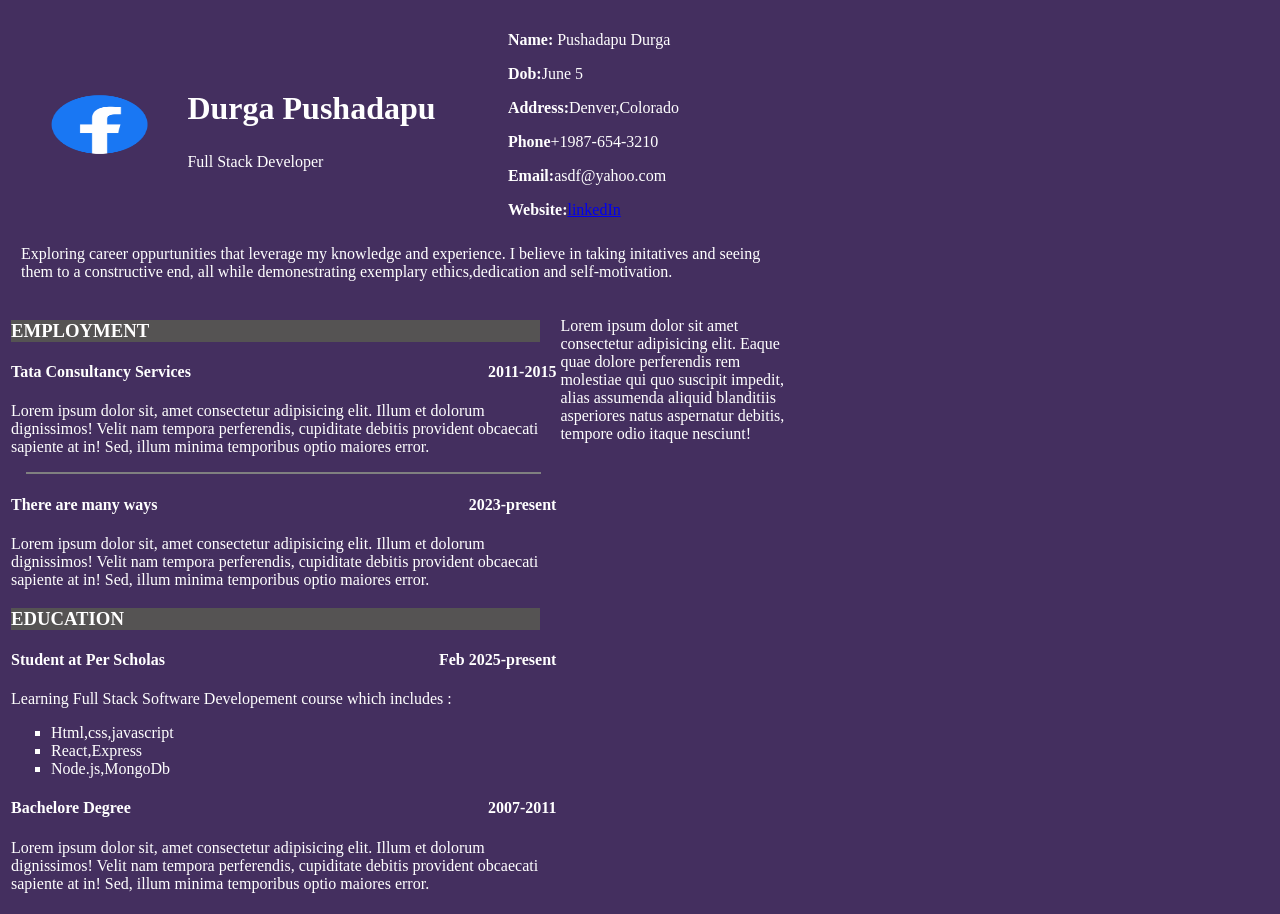
==== index.html @ 981ddeca "Resume index.html resume.css" ====
<!DOCTYPE html>
<html lang="en">
<head>
    <meta charset="UTF-8">
    <meta name="viewport" content="width=device-width, initial-scale=1.0">
    <title>Resume</title>
    <link rel="stylesheet" href="./styles/resume.css">
</head>
<body>
    <main class="main_container">
        <div class="section1">
                <div class="box" id="box1">
                    <img id="profileImg" src="./images/Facebook-Logo.png" alt="profile_picture" />
                    <div id="nameSection">
                         <h2>Durga Pushadapu</h2>
                         <p>Full Stack Developer</p>
                    </div>
                </div>
                <div class="box" id="box2">
                    <p><strong>Name:</strong> Pushadapu Durga</p>
                    <p><strong>Dob:</strong>June 5</p>
                    <p><strong>Address:</strong>Denver,Colorado</p>
                    <p><strong>Phone</strong>+1987-654-3210</p>
                    <p><strong>Email:</strong>asdf@yahoo.com</p>
                    <p><strong>Website:</strong><a href="http://www.linkedin.com">linkedIn</a></p>
                </div>
                <div class="box" id="box3">
                    Exploring career oppurtunities that leverage my knowledge and experience. I believe in taking initatives and seeing them to a constructive end, all while demonestrating exemplary ethics,dedication and self-motivation.  
                </div>
        </div>
        
        <div class="bodyContainer">
           
           <section class="content_box" id="section2">
                <div class="bar1">
                    <h3>EMPLOYMENT</h3>
                </div>
                
                <h4>Tata Consultancy Services <span>2011-2015</span></h4>
                <p>Lorem ipsum dolor sit, amet consectetur adipisicing elit. Illum et dolorum dignissimos! Velit nam tempora perferendis, cupiditate debitis provident obcaecati sapiente at in! Sed, illum minima temporibus optio maiores error.</p>
                <hr/>
                <h4>There are many ways <span>2023-present</span></h4>
                <p>Lorem ipsum dolor sit, amet consectetur adipisicing elit. Illum et dolorum dignissimos! Velit nam tempora perferendis, cupiditate debitis provident obcaecati sapiente at in! Sed, illum minima temporibus optio maiores error.</p>
                <div class="bar1">
                    <h3>EDUCATION</h3>
                </div>
                <h4>Student at Per Scholas<span>Feb 2025-present</span></h4>
                <p>Learning Full Stack Software Developement course which includes : 
                <ul><li>Html,css,javascript</li>
                <li>React,Express</li>
                <li>Node.js,MongoDb</li></ul>
        
                </p>
                
                <h4>Bachelore Degree <span>2007-2011</span></h4>
                <p>Lorem ipsum dolor sit, amet consectetur adipisicing elit. Illum et dolorum dignissimos! Velit nam tempora perferendis, cupiditate debitis provident obcaecati sapiente at in! Sed, illum minima temporibus optio maiores error.</p>
                
            </section>
            <aside class="content_box" id="section3">
                <p>Lorem ipsum dolor sit amet consectetur adipisicing elit. Eaque quae dolore perferendis rem molestiae qui quo suscipit impedit, alias assumenda aliquid blanditiis asperiores natus aspernatur debitis, tempore odio itaque nesciunt!</p>
           </aside>
        </div>
    </main>
</body>
</html>
---- styles/resume.css ----
body{
    background-color: rgb(68, 47, 95);
    color:white;
    margin: 0 5px;
    height: 100vh;
    width: 90%;
    max-width: 800px;
}
.box{
    /* border: 4px solid rgb(235, 224, 224); */
    padding: 2px 3px;
    margin: 3px;
}
#profileImg{
    flex-grow: 1;
    align-self: center;
    height: 4rem;
}
#nameSection{
    flex-grow:1;
    align-self: center;
    /* margin: 1%; */
    padding-right: 3px;
    margin-right: 1%;
    max-width: 100%;
}
#box1{
    display: flex;
    position: relative;
    justify-content: space-around;
    /* width: 49%; */
    flex-grow:1;
}
#box2{
    flex-grow: 1;
    align-self: center;
}
#box3{
    width: 99%;
}
.section1{
    display: flex;
    flex-wrap: wrap;
    /* border: 3px solid aqua; */
    padding: 6px;
    margin: 4px;
}

.main_container{
    display:flex;
    flex-direction: column;
    align-items: center;
    margin:auto;
}
h2{
    font-size: clamp(16px, 4vw, 32px);
    word-wrap: break-word;
}
 .bodyContainer{
    display: flex;
    justify-content: space-around;
    margin: 1px 2px;;
    padding: 2px;
   
 }  
aside{
    float:right;
    width: 35%;
}
#section2{
    /* border: 4px solid orange; */
    /* flex-grow: 3; */
    width: 80%;    
}
#section3{
    /* border: 4px solid yellow; */
    /* flex-grow:1; */
}
.bar1{
    background-color: rgb(85, 83, 83);
    border: 0;
    width: 97%;
}
.content_box{
    margin: 2px;
}
span{
    float: right;
}
ul{
    list-style-type:square;
    /* list-style:url(../images/Facebook-Logo.png); */
}

hr{
    width: 94%;
    border: 1px solid grey;
}
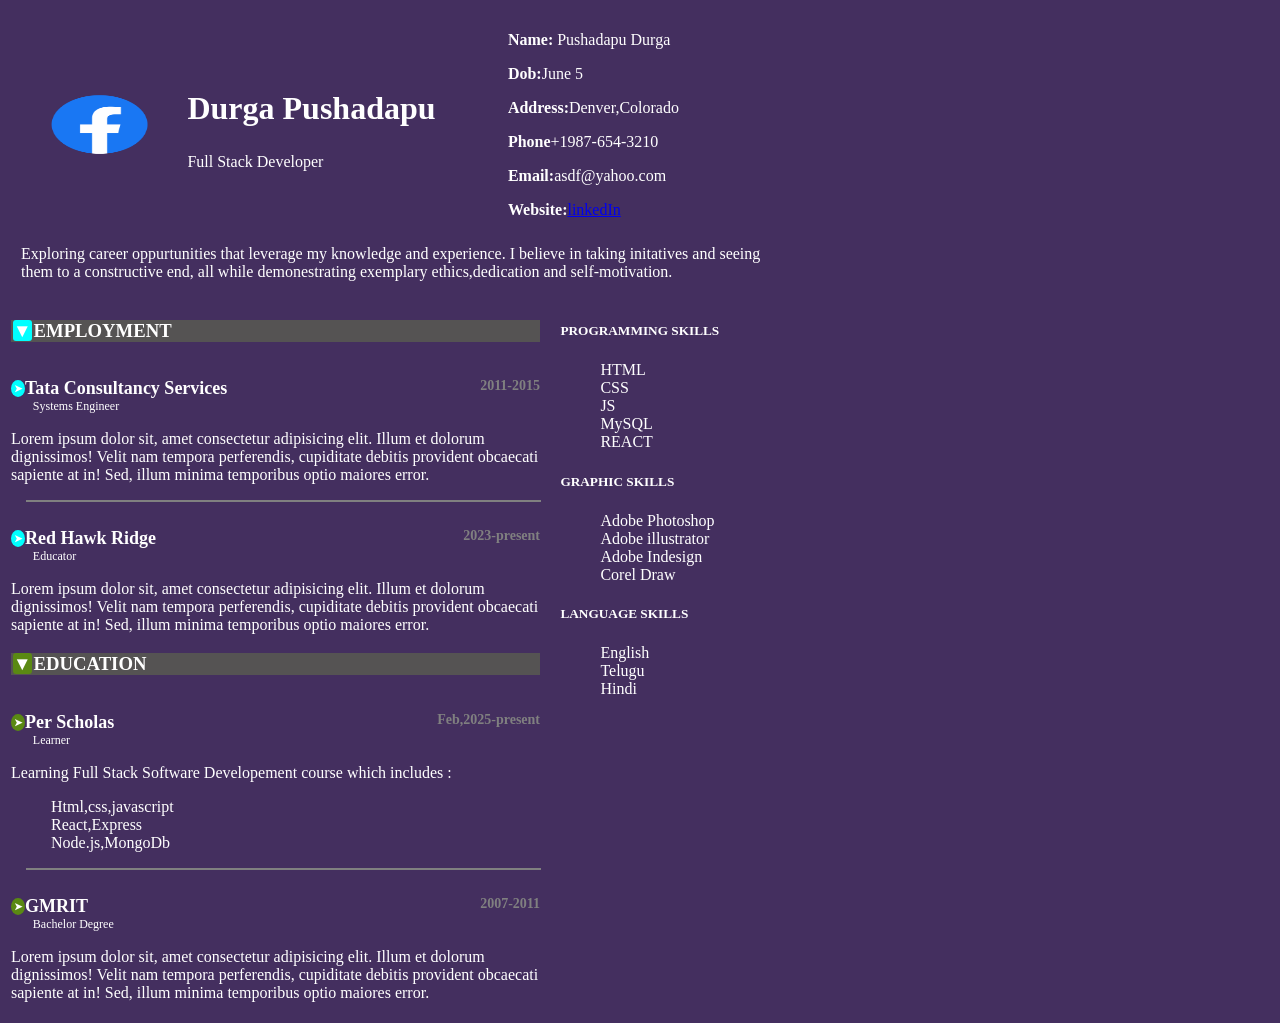
==== commit a27ffa07: "updated files" ====
--- a/index.html
+++ b/index.html
@@ -32,32 +32,69 @@
         <div class="bodyContainer">
            
            <section class="content_box" id="section2">
-                <div class="bar1">
+                <div class="bar1 emp">
                     <h3>EMPLOYMENT</h3>
                 </div>
-                
-                <h4>Tata Consultancy Services <span>2011-2015</span></h4>
+                <div class="textArea">
+                    <p class="org emp">Tata Consultancy Services<span class="date">2011-2015</span></p>
+                    <p class="subtitle" >Systems Engineer </p>             
+                </div>
                 <p>Lorem ipsum dolor sit, amet consectetur adipisicing elit. Illum et dolorum dignissimos! Velit nam tempora perferendis, cupiditate debitis provident obcaecati sapiente at in! Sed, illum minima temporibus optio maiores error.</p>
                 <hr/>
-                <h4>There are many ways <span>2023-present</span></h4>
+                <div class="textArea">
+                    <p class="org emp">Red Hawk Ridge<span class="date">2023-present</span></p>
+                    <p class="subtitle" >Educator</p>             
+                </div>
                 <p>Lorem ipsum dolor sit, amet consectetur adipisicing elit. Illum et dolorum dignissimos! Velit nam tempora perferendis, cupiditate debitis provident obcaecati sapiente at in! Sed, illum minima temporibus optio maiores error.</p>
-                <div class="bar1">
-                    <h3>EDUCATION</h3>
+                <div class="bar1 edu">
+                    <h3 class="status">EDUCATION</h3>
                 </div>
-                <h4>Student at Per Scholas<span>Feb 2025-present</span></h4>
+                <div class="textArea">
+                    <p class="org edu">Per Scholas <span class="date">Feb,2025-present</span></p>
+                    <p class="subtitle" >Learner</p>             
+                </div>
                 <p>Learning Full Stack Software Developement course which includes : 
                 <ul><li>Html,css,javascript</li>
                 <li>React,Express</li>
                 <li>Node.js,MongoDb</li></ul>
         
                 </p>
-                
-                <h4>Bachelore Degree <span>2007-2011</span></h4>
+                <hr/>
+                <div class="textArea">
+                    <p class="org edu"> GMRIT<span class="date">2007-2011</span></p>
+                    <p class="subtitle" >Bachelor Degree</p>             
+                </div>
                 <p>Lorem ipsum dolor sit, amet consectetur adipisicing elit. Illum et dolorum dignissimos! Velit nam tempora perferendis, cupiditate debitis provident obcaecati sapiente at in! Sed, illum minima temporibus optio maiores error.</p>
                 
             </section>
             <aside class="content_box" id="section3">
-                <p>Lorem ipsum dolor sit amet consectetur adipisicing elit. Eaque quae dolore perferendis rem molestiae qui quo suscipit impedit, alias assumenda aliquid blanditiis asperiores natus aspernatur debitis, tempore odio itaque nesciunt!</p>
+                <div>
+                <h5>PROGRAMMING SKILLS</h5>
+                <ul>
+                    <li>HTML</li>
+                    <li>CSS</li>
+                    <li>JS</li>
+                    <li>MySQL</li>
+                    <li>REACT</li>
+                </ul>
+                </div>
+                <div>
+                    <h5>GRAPHIC SKILLS</h5>
+                    <ul>
+                        <li>Adobe Photoshop</li>
+                        <li>Adobe illustrator</li>
+                        <li>Adobe Indesign</li>
+                        <li>Corel Draw</li>
+                    </ul>
+                </div>
+                <div>
+                    <h5>LANGUAGE SKILLS</h5>
+                    <ul>
+                        <li>English</li>
+                        <li>Telugu</li>
+                        <li>Hindi</li>
+                    </ul>
+                </div>
            </aside>
         </div>
     </main>
--- a/styles/resume.css
+++ b/styles/resume.css
@@ -72,10 +72,10 @@
     /* flex-grow: 3; */
     width: 80%;    
 }
-#section3{
+/* #section3{ */
     /* border: 4px solid yellow; */
     /* flex-grow:1; */
-}
+/* } */
 .bar1{
     background-color: rgb(85, 83, 83);
     border: 0;
@@ -88,11 +88,75 @@
     float: right;
 }
 ul{
-    list-style-type:square;
-    /* list-style:url(../images/Facebook-Logo.png); */
+    list-style: none;
 }
 
 hr{
     width: 94%;
     border: 1px solid grey;
 }
+.bar1>h3::before{
+    content: "▼";
+    /* background-color: aqua; */
+    border-radius: 3px;
+    margin:2px;
+}
+.emp>h3::before{
+    background-color: aqua;
+}
+.edu>h3::before{
+    background-color: rgb(90, 137, 19);
+}
+.textArea{
+    display:flex;
+    flex-direction: column;
+}
+.icon{
+    background-color: aqua;
+}
+.org{
+    display:flex;
+    font-size: 18px;
+    font-weight: bold;
+    margin-bottom: 0;
+}
+.org::before{
+    content: "➤";
+    font-size: 10px;
+    font-weight: bold;
+    align-self: center;
+    margin-right: 0rem;
+    padding-right: 0%;
+    /* background-color: aqua; */
+    border-radius: 50%;
+    padding: 3px;
+}
+.emp::before{
+    background-color: aqua;
+}
+.edu::before{
+    background-color: rgb(90, 137, 19);
+}
+.smallText{
+    font-size: 14px;
+    color:gray;
+}
+.date{
+	color:grey;
+    font-size:14px;
+    margin-left:auto;
+    margin-right:3%;
+}
+.subtitle{
+	margin: 0% 1%;
+    position:relative;
+ 	left: 3% ;  
+    font-size: 12px;
+}
+/* 
+@media only screen (min-width: 300px) {
+    #section2, #section3 {
+        width: 100%;
+    }
+} */
+
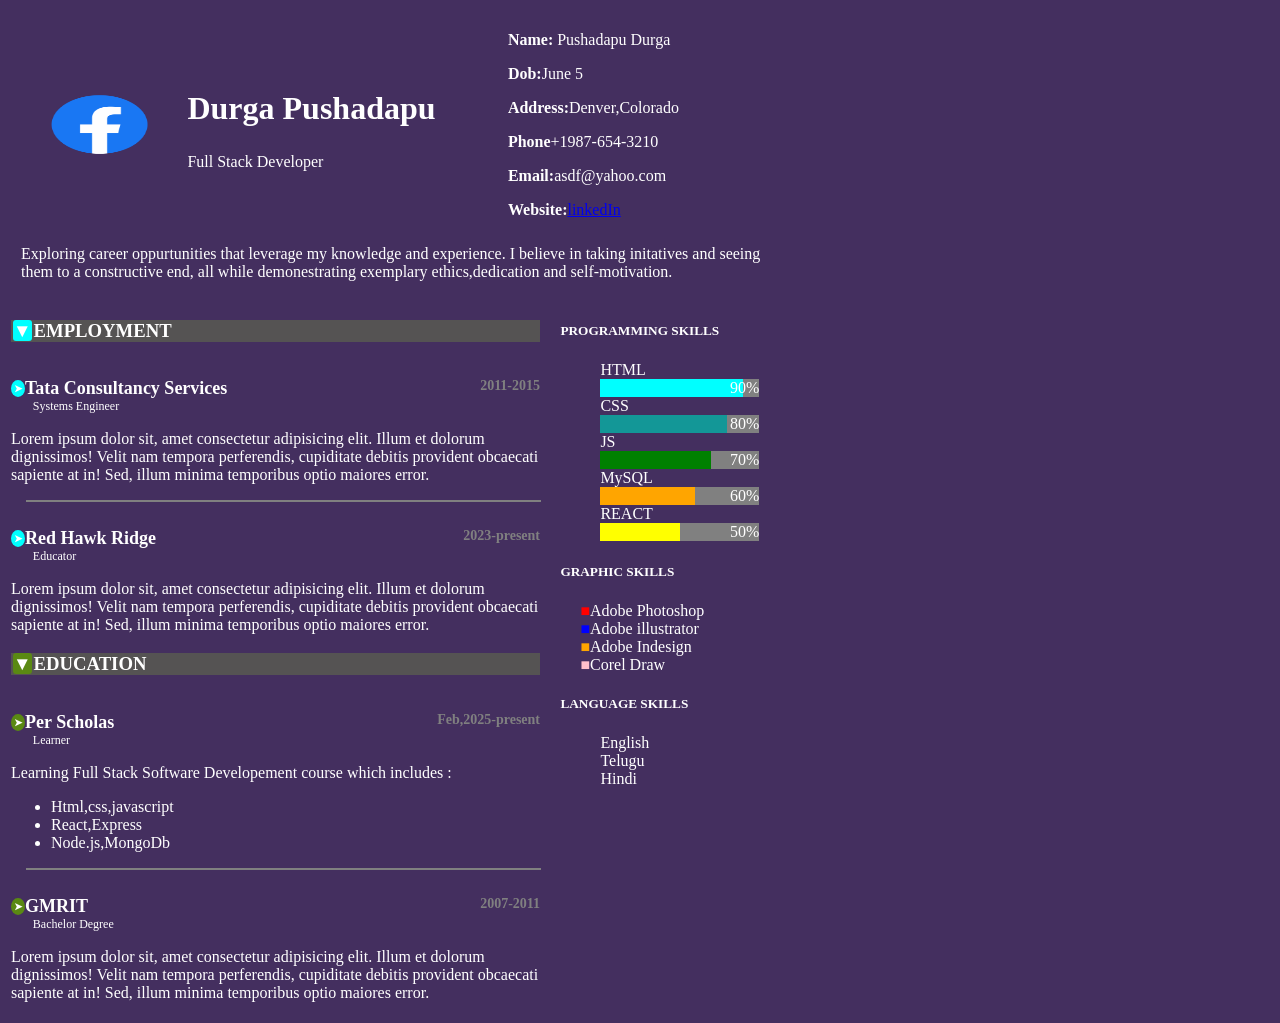
==== commit 9263466e: "updated" ====
--- a/index.html
+++ b/index.html
@@ -70,26 +70,31 @@
             <aside class="content_box" id="section3">
                 <div>
                 <h5>PROGRAMMING SKILLS</h5>
-                <ul>
+                <ul id="prog">
                     <li>HTML</li>
+                    <li><div class="progressbar html">90%</div></li>
                     <li>CSS</li>
+                    <li><div class="progressbar css">80%</div></li>
                     <li>JS</li>
+                    <li><div class="progressbar js">70%</div></li>
                     <li>MySQL</li>
+                    <li><div class="progressbar mysql">60%</div></li>
                     <li>REACT</li>
+                    <li><div class="progressbar react">50%</div></li>
                 </ul>
                 </div>
                 <div>
                     <h5>GRAPHIC SKILLS</h5>
-                    <ul>
-                        <li>Adobe Photoshop</li>
-                        <li>Adobe illustrator</li>
-                        <li>Adobe Indesign</li>
-                        <li>Corel Draw</li>
+                    <ul id="graphic">
+                        <li class="red">Adobe Photoshop</li>
+                        <li class="blue">Adobe illustrator</li>
+                        <li class="orange">Adobe Indesign</li>
+                        <li class="pink">Corel Draw</li>
                     </ul>
                 </div>
                 <div>
                     <h5>LANGUAGE SKILLS</h5>
-                    <ul>
+                    <ul id="lang">
                         <li>English</li>
                         <li>Telugu</li>
                         <li>Hindi</li>
--- a/styles/resume.css
+++ b/styles/resume.css
@@ -87,7 +87,7 @@
 span{
     float: right;
 }
-ul{
+#prog{
     list-style: none;
 }
 
@@ -152,6 +152,48 @@
     position:relative;
  	left: 3% ;  
     font-size: 12px;
+}
+.progressbar{
+    width:80%;
+    color:white;
+    text-align:right;
+}
+.html{
+    background: linear-gradient(to right,cyan 90%,grey 10%);
+}
+.css{
+    background: linear-gradient(to right,rgb(19, 151, 151) 80%,grey 20%);
+}
+.js{
+    background: linear-gradient(to right,green 70%,grey 30%);
+}
+.mysql{
+    background: linear-gradient(to right,orange 60%,grey 40%);
+}
+.react{
+    background: linear-gradient(to right,yellow 50%,grey 50%);
+}
+ul#graphic{
+    list-style-type: none ;
+    padding-left: 20px;
+}
+#graphic>li::before{
+    content:"■";
+}
+.red::before{
+    color: red;
+}
+.blue::before{
+    color:blue;
+}
+.orange::before{
+    color:orange;
+}
+.pink::before{
+    color:pink;
+}
+ul#lang{
+    list-style-type: none;
 }
 /* 
 @media only screen (min-width: 300px) {
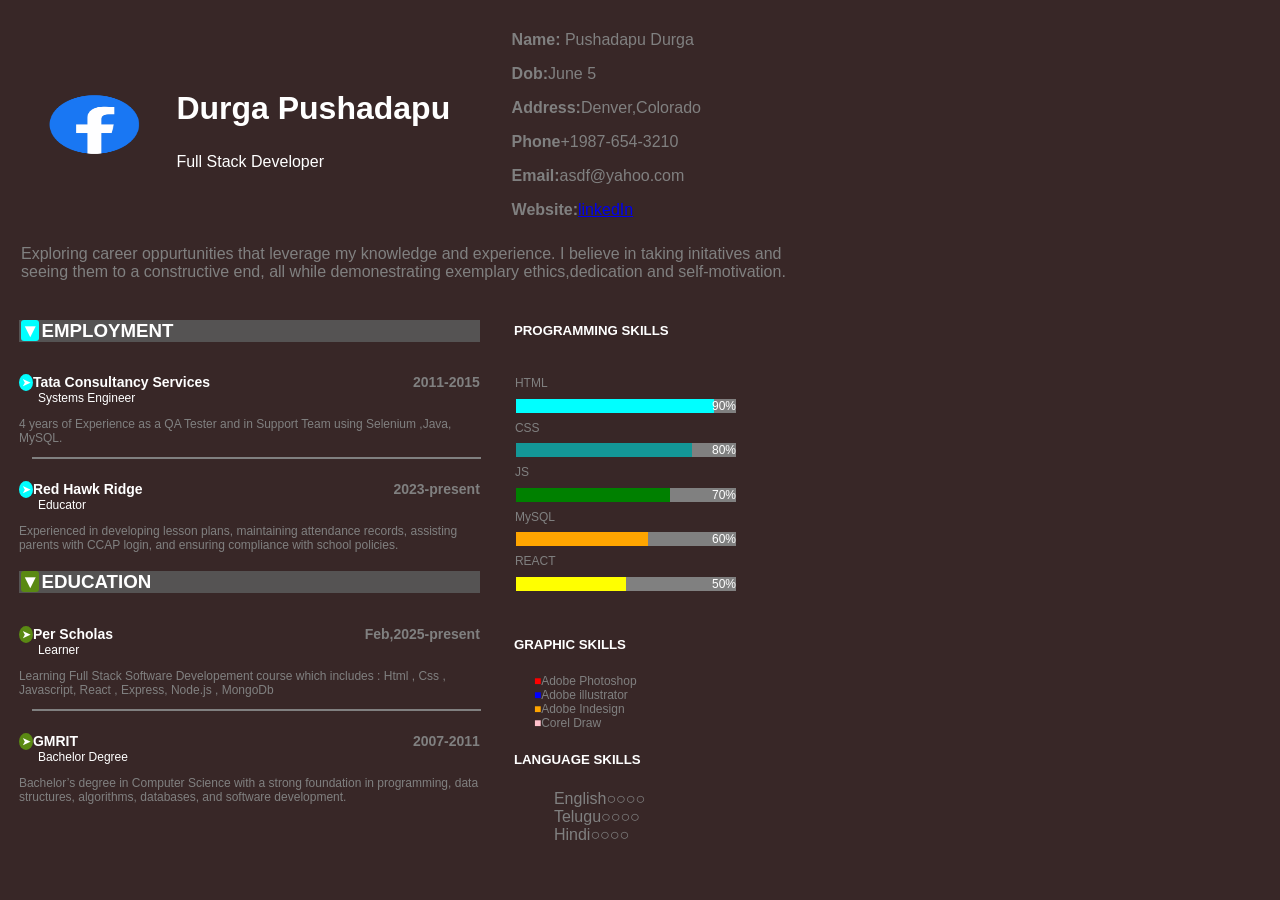
==== commit b3a1ce62: "Latest update" ====
--- a/index.html
+++ b/index.html
@@ -32,40 +32,36 @@
         <div class="bodyContainer">
            
            <section class="content_box" id="section2">
-                <div class="bar1 emp">
-                    <h3>EMPLOYMENT</h3>
-                </div>
-                <div class="textArea">
-                    <p class="org emp">Tata Consultancy Services<span class="date">2011-2015</span></p>
-                    <p class="subtitle" >Systems Engineer </p>             
-                </div>
-                <p>Lorem ipsum dolor sit, amet consectetur adipisicing elit. Illum et dolorum dignissimos! Velit nam tempora perferendis, cupiditate debitis provident obcaecati sapiente at in! Sed, illum minima temporibus optio maiores error.</p>
-                <hr/>
-                <div class="textArea">
-                    <p class="org emp">Red Hawk Ridge<span class="date">2023-present</span></p>
-                    <p class="subtitle" >Educator</p>             
-                </div>
-                <p>Lorem ipsum dolor sit, amet consectetur adipisicing elit. Illum et dolorum dignissimos! Velit nam tempora perferendis, cupiditate debitis provident obcaecati sapiente at in! Sed, illum minima temporibus optio maiores error.</p>
-                <div class="bar1 edu">
-                    <h3 class="status">EDUCATION</h3>
-                </div>
-                <div class="textArea">
-                    <p class="org edu">Per Scholas <span class="date">Feb,2025-present</span></p>
-                    <p class="subtitle" >Learner</p>             
-                </div>
-                <p>Learning Full Stack Software Developement course which includes : 
-                <ul><li>Html,css,javascript</li>
-                <li>React,Express</li>
-                <li>Node.js,MongoDb</li></ul>
-        
-                </p>
+            <div class="bar1 emp">
+                <h3>EMPLOYMENT</h3>
+            </div>
+            <div class="textArea">
+                <p class="org emp">Tata Consultancy Services<span class="date">2011-2015</span></p>
+                <p class="subtitle" >Systems Engineer </p>             
+            </div>
+            <p class="desc">4 years of Experience as a QA Tester and in Support Team using Selenium ,Java, MySQL.</p>
+            <hr/>
+            <div class="textArea">
+                <p class="org emp">Red Hawk Ridge<span class="date">2023-present</span></p>
+                <p class="subtitle" >Educator</p>             
+            </div>
+            <p class="desc">Experienced in developing lesson plans, maintaining attendance records, assisting parents with CCAP login, and ensuring compliance with school policies. </p>
+            <div class="bar1 edu">
+                <h3 class="status">EDUCATION</h3>
+            </div>
+            <div class="textArea">
+                <p class="org edu">Per Scholas <span class="date">Feb,2025-present</span></p>
+                <p class="subtitle" >Learner</p>             
+            </div>
+            <p class="desc">Learning Full Stack Software Developement course which includes : Html , Css , Javascript, React , Express, Node.js , MongoDb
+                  
+            </p>
                 <hr/>
                 <div class="textArea">
                     <p class="org edu"> GMRIT<span class="date">2007-2011</span></p>
                     <p class="subtitle" >Bachelor Degree</p>             
                 </div>
-                <p>Lorem ipsum dolor sit, amet consectetur adipisicing elit. Illum et dolorum dignissimos! Velit nam tempora perferendis, cupiditate debitis provident obcaecati sapiente at in! Sed, illum minima temporibus optio maiores error.</p>
-                
+            <p class="desc">Bachelor’s degree in Computer Science with a strong foundation in programming, data structures, algorithms, databases, and software development. </p>         
             </section>
             <aside class="content_box" id="section3">
                 <div>
@@ -95,9 +91,33 @@
                 <div>
                     <h5>LANGUAGE SKILLS</h5>
                     <ul id="lang">
-                        <li>English</li>
-                        <li>Telugu</li>
-                        <li>Hindi</li>
+                        <li> 
+                            <div class="cir">
+                                English
+                                <div class="circle">○</div>
+                                <div class="circle">○</div>
+                                <div class="circle">○</div>
+                                <div class="circle">○</div>
+                            </div>
+                        </li>
+                        <li>                            
+                            <div class="cir">
+                                <span>Telugu</span>
+                                <div class="circle">○</div>
+                                <div class="circle">○</div>
+                                <div class="circle">○</div>
+                                <div class="circle">○</div>
+                            </div>
+                        </li>
+                        <li>
+                            <div class="cir">
+                                Hindi
+                                <div class="circle">○</div>
+                                <div class="circle">○</div>
+                                <div class="circle">○</div>
+                                <div class="circle">○</div>
+                            </div>
+                        </li>
                     </ul>
                 </div>
            </aside>
--- a/styles/resume.css
+++ b/styles/resume.css
@@ -1,10 +1,12 @@
 body{
-    background-color: rgb(68, 47, 95);
+    background-color:rgb(56, 39, 39);
     color:white;
     margin: 0 5px;
     height: 100vh;
     width: 90%;
     max-width: 800px;
+    font-family: "Orbitron", sans-serif;
+    /* font-family: 'Courier New', Courier, monospace ; */
 }
 .box{
     /* border: 4px solid rgb(235, 224, 224); */
@@ -34,9 +36,11 @@
 #box2{
     flex-grow: 1;
     align-self: center;
+    color:grey;
 }
 #box3{
     width: 99%;
+    color:grey;
 }
 .section1{
     display: flex;
@@ -58,6 +62,7 @@
 }
  .bodyContainer{
     display: flex;
+    flex-wrap:wrap;
     justify-content: space-around;
     margin: 1px 2px;;
     padding: 2px;
@@ -70,7 +75,7 @@
 #section2{
     /* border: 4px solid orange; */
     /* flex-grow: 3; */
-    width: 80%;    
+    width: 60%;    
 }
 /* #section3{ */
     /* border: 4px solid yellow; */
@@ -89,6 +94,9 @@
 }
 #prog{
     list-style: none;
+    color:grey;
+    font-size: 12px;
+    padding:1rem 1px;
 }
 
 hr{
@@ -116,7 +124,7 @@
 }
 .org{
     display:flex;
-    font-size: 18px;
+    font-size: 14px;
     font-weight: bold;
     margin-bottom: 0;
 }
@@ -157,6 +165,7 @@
     width:80%;
     color:white;
     text-align:right;
+    margin: 3% 1px;
 }
 .html{
     background: linear-gradient(to right,cyan 90%,grey 10%);
@@ -176,6 +185,8 @@
 ul#graphic{
     list-style-type: none ;
     padding-left: 20px;
+    color:grey;
+    font-size: 12px;
 }
 #graphic>li::before{
     content:"■";
@@ -194,11 +205,23 @@
 }
 ul#lang{
     list-style-type: none;
-}
-/* 
-@media only screen (min-width: 300px) {
+    color:grey;
+}
+.desc{
+  font-size: 12px;  
+  color:grey;
+}
+.cir{
+    display: flex;
+}
+.cir:nth-child(2){
+    padding-left: 2px;
+}
+
+
+@media only screen and (max-width: 300px) {
     #section2, #section3 {
         width: 100%;
     }
-} */
-
+}
+
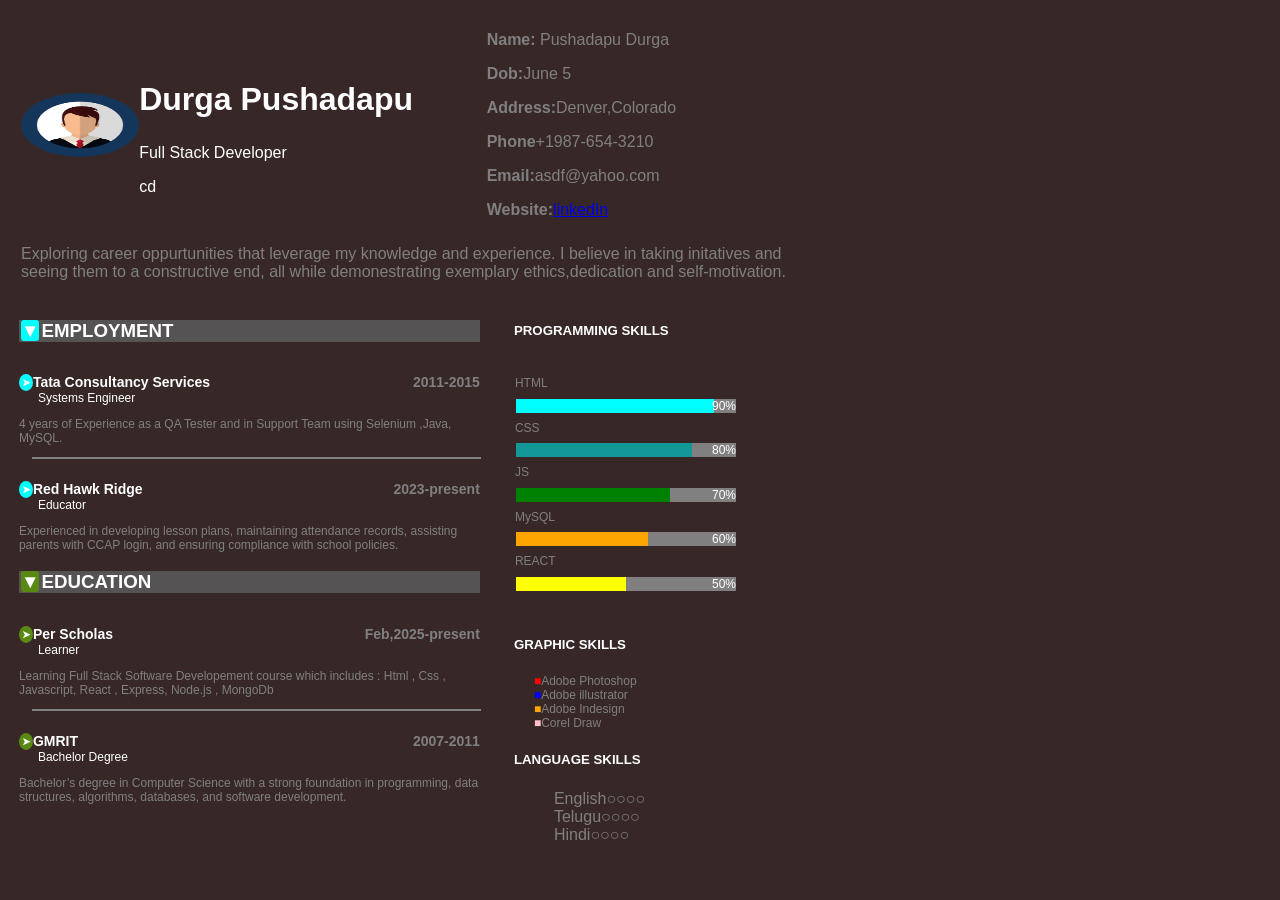
==== commit c7e49ede: "with profile Image" ====
--- a/index.html
+++ b/index.html
@@ -10,10 +10,10 @@
     <main class="main_container">
         <div class="section1">
                 <div class="box" id="box1">
-                    <img id="profileImg" src="./images/Facebook-Logo.png" alt="profile_picture" />
+                    <img id="profileImg" src="./images/people-profile-graphic_24911-21373.png" alt="profile_picture" />
                     <div id="nameSection">
                          <h2>Durga Pushadapu</h2>
-                         <p>Full Stack Developer</p>
+                         <p>Full Stack Developer</p>cd
                     </div>
                 </div>
                 <div class="box" id="box2">
--- a/styles/resume.css
+++ b/styles/resume.css
@@ -17,6 +17,7 @@
     flex-grow: 1;
     align-self: center;
     height: 4rem;
+    border-radius: 50%;
 }
 #nameSection{
     flex-grow:1;
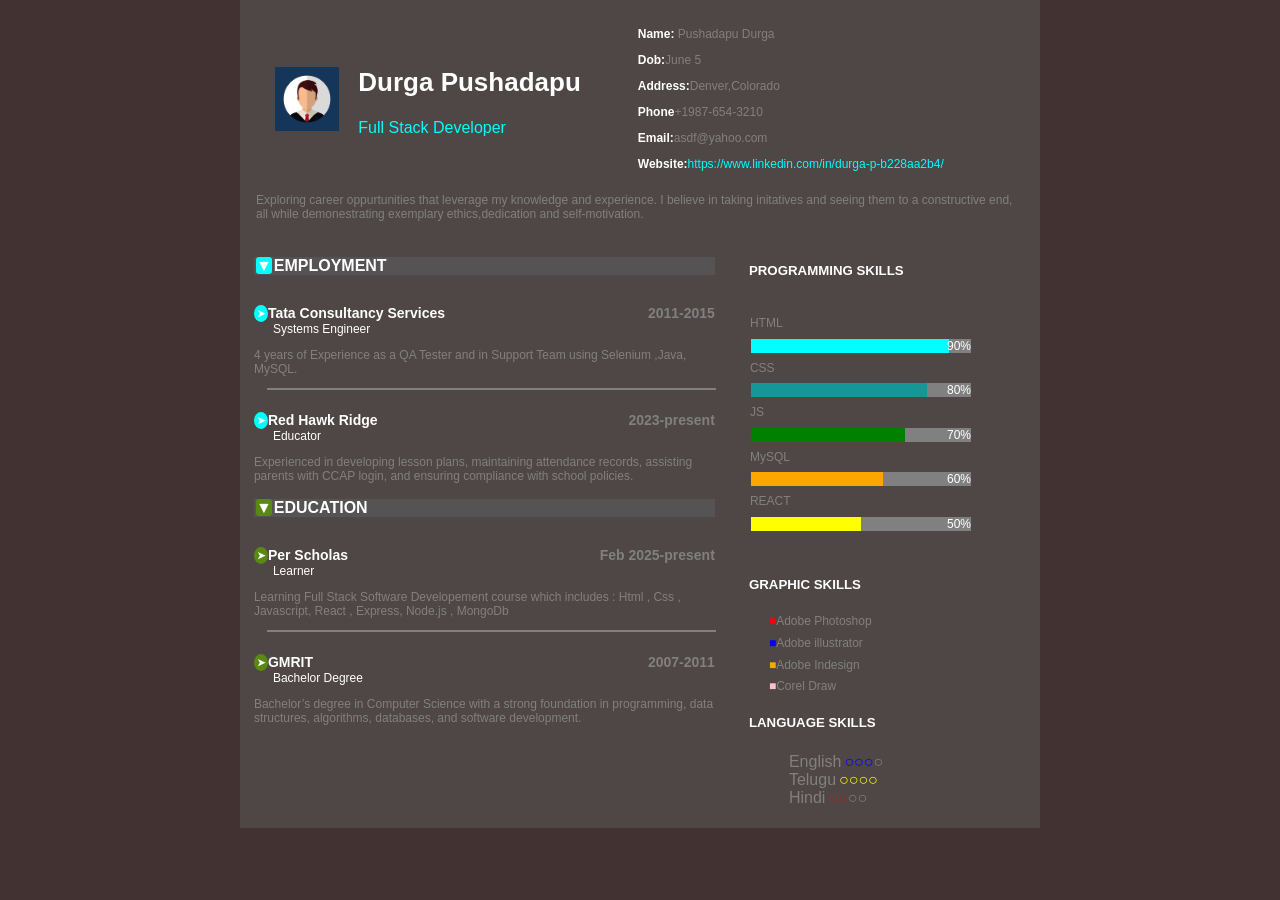
==== commit ae0e8d31: "updated final" ====
--- a/index.html
+++ b/index.html
@@ -13,18 +13,18 @@
                     <img id="profileImg" src="./images/people-profile-graphic_24911-21373.png" alt="profile_picture" />
                     <div id="nameSection">
                          <h2>Durga Pushadapu</h2>
-                         <p>Full Stack Developer</p>cd
+                         <p class="title">Full Stack Developer</p>
                     </div>
                 </div>
-                <div class="box" id="box2">
+                <div class="box grey smallFont" id="box2">
                     <p><strong>Name:</strong> Pushadapu Durga</p>
                     <p><strong>Dob:</strong>June 5</p>
                     <p><strong>Address:</strong>Denver,Colorado</p>
                     <p><strong>Phone</strong>+1987-654-3210</p>
                     <p><strong>Email:</strong>asdf@yahoo.com</p>
-                    <p><strong>Website:</strong><a href="http://www.linkedin.com">linkedIn</a></p>
+                    <p><strong>Website:</strong><a href="http://www.linkedin.com" target="_blank">https://www.linkedin.com/in/durga-p-b228aa2b4/</a></p>
                 </div>
-                <div class="box" id="box3">
+                <div class="box grey smallFont" id="box3">
                     Exploring career oppurtunities that leverage my knowledge and experience. I believe in taking initatives and seeing them to a constructive end, all while demonestrating exemplary ethics,dedication and self-motivation.  
                 </div>
         </div>
@@ -36,37 +36,37 @@
                 <h3>EMPLOYMENT</h3>
             </div>
             <div class="textArea">
-                <p class="org emp">Tata Consultancy Services<span class="date">2011-2015</span></p>
+                <p class="org emp mediumFont">Tata Consultancy Services<span class="date grey">2011-2015</span></p>
                 <p class="subtitle" >Systems Engineer </p>             
             </div>
-            <p class="desc">4 years of Experience as a QA Tester and in Support Team using Selenium ,Java, MySQL.</p>
+            <p class="desc grey smallFont">4 years of Experience as a QA Tester and in Support Team using Selenium ,Java, MySQL.</p>
             <hr/>
             <div class="textArea">
-                <p class="org emp">Red Hawk Ridge<span class="date">2023-present</span></p>
+                <p class="org emp mediumFont">Red Hawk Ridge<span class="date grey">2023-present</span></p>
                 <p class="subtitle" >Educator</p>             
             </div>
-            <p class="desc">Experienced in developing lesson plans, maintaining attendance records, assisting parents with CCAP login, and ensuring compliance with school policies. </p>
+            <p class="desc grey smallFont">Experienced in developing lesson plans, maintaining attendance records, assisting parents with CCAP login, and ensuring compliance with school policies. </p>
             <div class="bar1 edu">
                 <h3 class="status">EDUCATION</h3>
             </div>
             <div class="textArea">
-                <p class="org edu">Per Scholas <span class="date">Feb,2025-present</span></p>
+                <p class="org edu mediumFont">Per Scholas <span class="date grey">Feb 2025-present</span></p>
                 <p class="subtitle" >Learner</p>             
             </div>
-            <p class="desc">Learning Full Stack Software Developement course which includes : Html , Css , Javascript, React , Express, Node.js , MongoDb
+            <p class="desc grey smallFont">Learning Full Stack Software Developement course which includes : Html , Css , Javascript, React , Express, Node.js , MongoDb
                   
             </p>
                 <hr/>
                 <div class="textArea">
-                    <p class="org edu"> GMRIT<span class="date">2007-2011</span></p>
+                    <p class="org edu mediumFont"> GMRIT<span class="date grey">2007-2011</span></p>
                     <p class="subtitle" >Bachelor Degree</p>             
                 </div>
-            <p class="desc">Bachelor’s degree in Computer Science with a strong foundation in programming, data structures, algorithms, databases, and software development. </p>         
+            <p class="desc grey smallFont">Bachelor’s degree in Computer Science with a strong foundation in programming, data structures, algorithms, databases, and software development. </p>         
             </section>
             <aside class="content_box" id="section3">
                 <div>
                 <h5>PROGRAMMING SKILLS</h5>
-                <ul id="prog">
+                <ul id="prog" class="grey smallFont">
                     <li>HTML</li>
                     <li><div class="progressbar html">90%</div></li>
                     <li>CSS</li>
@@ -81,7 +81,7 @@
                 </div>
                 <div>
                     <h5>GRAPHIC SKILLS</h5>
-                    <ul id="graphic">
+                    <ul id="graphic" class="grey smallFont">
                         <li class="red">Adobe Photoshop</li>
                         <li class="blue">Adobe illustrator</li>
                         <li class="orange">Adobe Indesign</li>
@@ -90,32 +90,32 @@
                 </div>
                 <div>
                     <h5>LANGUAGE SKILLS</h5>
-                    <ul id="lang">
+                    <ul id="lang" class="grey">
                         <li> 
-                            <div class="cir">
+                            <div class="cir lang1">
                                 English
-                                <div class="circle">○</div>
-                                <div class="circle">○</div>
-                                <div class="circle">○</div>
-                                <div class="circle">○</div>
+                                <div class="circle1  circle">○</div>
+                                <div class="circle1 circle">○</div>
+                                <div class="circle1 circle">○</div>
+                                <div class="circle1 circle">○</div>
                             </div>
                         </li>
                         <li>                            
                             <div class="cir">
-                                <span>Telugu</span>
-                                <div class="circle">○</div>
-                                <div class="circle">○</div>
-                                <div class="circle">○</div>
-                                <div class="circle">○</div>
+                                Telugu
+                                <div class="circle2 circle">○</div>
+                                <div class="circle2 circle">○</div>
+                                <div class="circle2 circle">○</div>
+                                <div class="circle2 circle">○</div>
                             </div>
                         </li>
                         <li>
                             <div class="cir">
                                 Hindi
-                                <div class="circle">○</div>
-                                <div class="circle">○</div>
-                                <div class="circle">○</div>
-                                <div class="circle">○</div>
+                                <div class="circle3 circle">○</div>
+                                <div class="circle3 circle">○</div>
+                                <div class="circle3 circle">○</div>
+                                <div class="circle3 circle">○</div>
                             </div>
                         </li>
                     </ul>
--- a/styles/resume.css
+++ b/styles/resume.css
@@ -1,12 +1,11 @@
 body{
-    background-color:rgb(56, 39, 39);
+    background-color:rgb(67, 50, 50);
     color:white;
-    margin: 0 5px;
+    margin: 0 auto;
     height: 100vh;
     width: 90%;
     max-width: 800px;
     font-family: "Orbitron", sans-serif;
-    /* font-family: 'Courier New', Courier, monospace ; */
 }
 .box{
     /* border: 4px solid rgb(235, 224, 224); */
@@ -17,7 +16,7 @@
     flex-grow: 1;
     align-self: center;
     height: 4rem;
-    border-radius: 50%;
+    object-fit:scale-down;
 }
 #nameSection{
     flex-grow:1;
@@ -27,6 +26,9 @@
     margin-right: 1%;
     max-width: 100%;
 }
+.title{
+    color:aqua;
+}
 #box1{
     display: flex;
     position: relative;
@@ -37,11 +39,16 @@
 #box2{
     flex-grow: 1;
     align-self: center;
-    color:grey;
+}
+strong{
+    color: white;
+}
+a{
+    text-decoration: none;
+    color:aqua;
 }
 #box3{
     width: 99%;
-    color:grey;
 }
 .section1{
     display: flex;
@@ -56,9 +63,10 @@
     flex-direction: column;
     align-items: center;
     margin:auto;
+    background-color: rgb(79, 70, 70);
 }
 h2{
-    font-size: clamp(16px, 4vw, 32px);
+    font-size: 26px;
     word-wrap: break-word;
 }
  .bodyContainer{
@@ -78,10 +86,7 @@
     /* flex-grow: 3; */
     width: 60%;    
 }
-/* #section3{ */
-    /* border: 4px solid yellow; */
-    /* flex-grow:1; */
-/* } */
+
 .bar1{
     background-color: rgb(85, 83, 83);
     border: 0;
@@ -94,15 +99,17 @@
     float: right;
 }
 #prog{
-    list-style: none;
-    color:grey;
-    font-size: 12px;
+    list-style-type: none;
+    /* color:grey; */
     padding:1rem 1px;
 }
 
 hr{
     width: 94%;
     border: 1px solid grey;
+}
+h3{
+    font-size: 16px;
 }
 .bar1>h3::before{
     content: "▼";
@@ -125,7 +132,6 @@
 }
 .org{
     display:flex;
-    font-size: 14px;
     font-weight: bold;
     margin-bottom: 0;
 }
@@ -146,13 +152,9 @@
 .edu::before{
     background-color: rgb(90, 137, 19);
 }
-.smallText{
-    font-size: 14px;
-    color:gray;
-}
+
 .date{
-	color:grey;
-    font-size:14px;
+	/* color:grey; */
     margin-left:auto;
     margin-right:3%;
 }
@@ -186,12 +188,14 @@
 ul#graphic{
     list-style-type: none ;
     padding-left: 20px;
-    color:grey;
-    font-size: 12px;
+    /* color:grey; */
 }
 #graphic>li::before{
     content:"■";
 }
+#graphic>li{
+    margin-top: 3%;
+}
 .red::before{
     color: red;
 }
@@ -206,7 +210,7 @@
 }
 ul#lang{
     list-style-type: none;
-    color:grey;
+    /* color:grey; */
 }
 .desc{
   font-size: 12px;  
@@ -216,11 +220,32 @@
     display: flex;
 }
 .cir:nth-child(2){
-    padding-left: 2px;
-}
-
-
-@media only screen and (max-width: 300px) {
+    padding-left: 3px;
+}
+.circle1:nth-child(n+1):nth-child(-n+3){
+    color:blue;
+}
+.circle2{
+    color:yellow;
+}
+.circle3:nth-child(n+1):nth-child(-n+2){
+    color:brown
+}
+
+.circle:nth-child(1){
+    padding-left: 3px;
+}
+
+.grey{
+    color:grey;
+}
+.mediumFont{
+    font-size: 14px;
+}
+.smallFont{
+    font-size: 12px;
+}
+@media only screen and (max-width: 400px) {
     #section2, #section3 {
         width: 100%;
     }
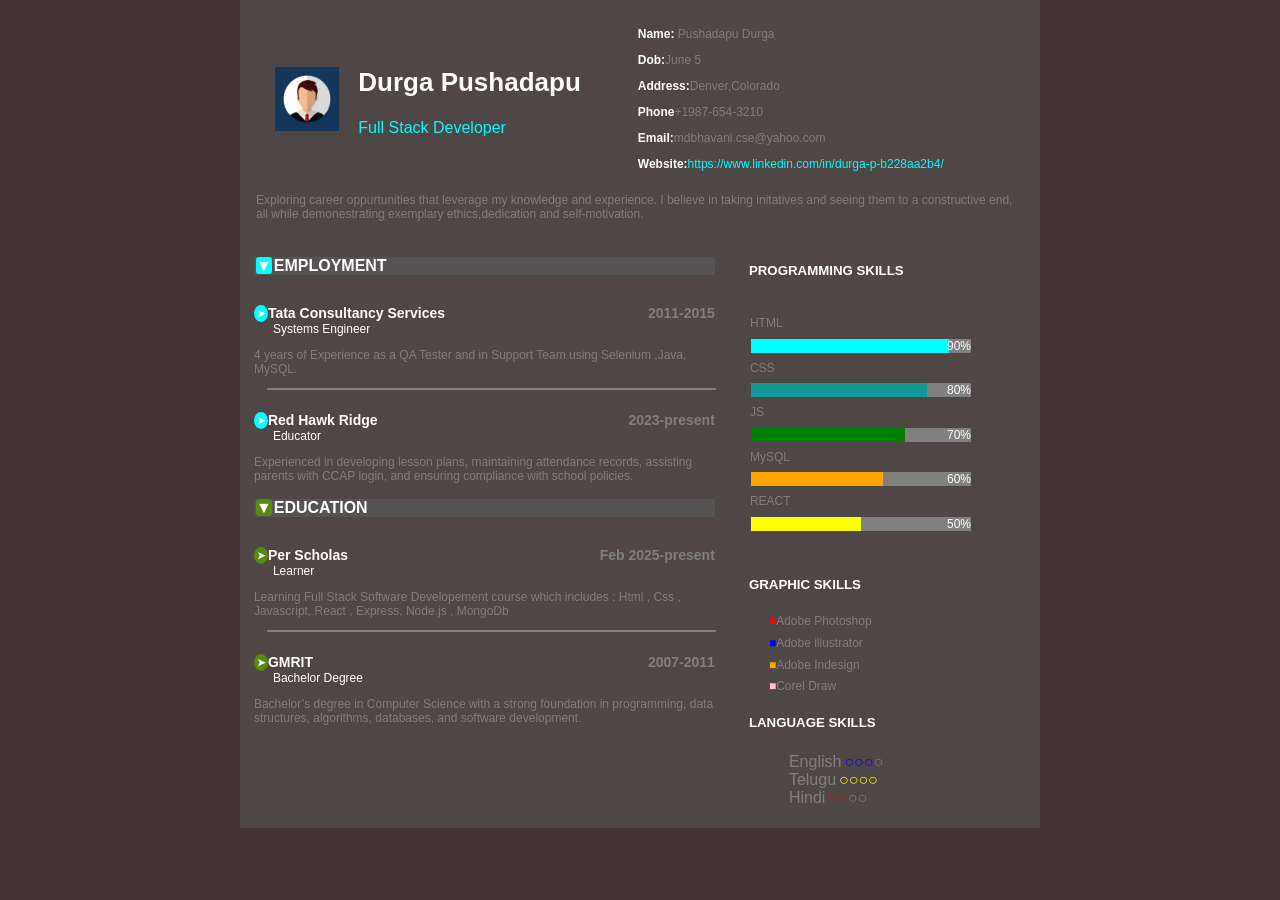
==== commit 2afc3e35: "mailid update" ====
--- a/index.html
+++ b/index.html
@@ -21,7 +21,7 @@
                     <p><strong>Dob:</strong>June 5</p>
                     <p><strong>Address:</strong>Denver,Colorado</p>
                     <p><strong>Phone</strong>+1987-654-3210</p>
-                    <p><strong>Email:</strong>asdf@yahoo.com</p>
+                    <p><strong>Email:</strong>mdbhavani.cse@yahoo.com</p>
                     <p><strong>Website:</strong><a href="http://www.linkedin.com" target="_blank">https://www.linkedin.com/in/durga-p-b228aa2b4/</a></p>
                 </div>
                 <div class="box grey smallFont" id="box3">
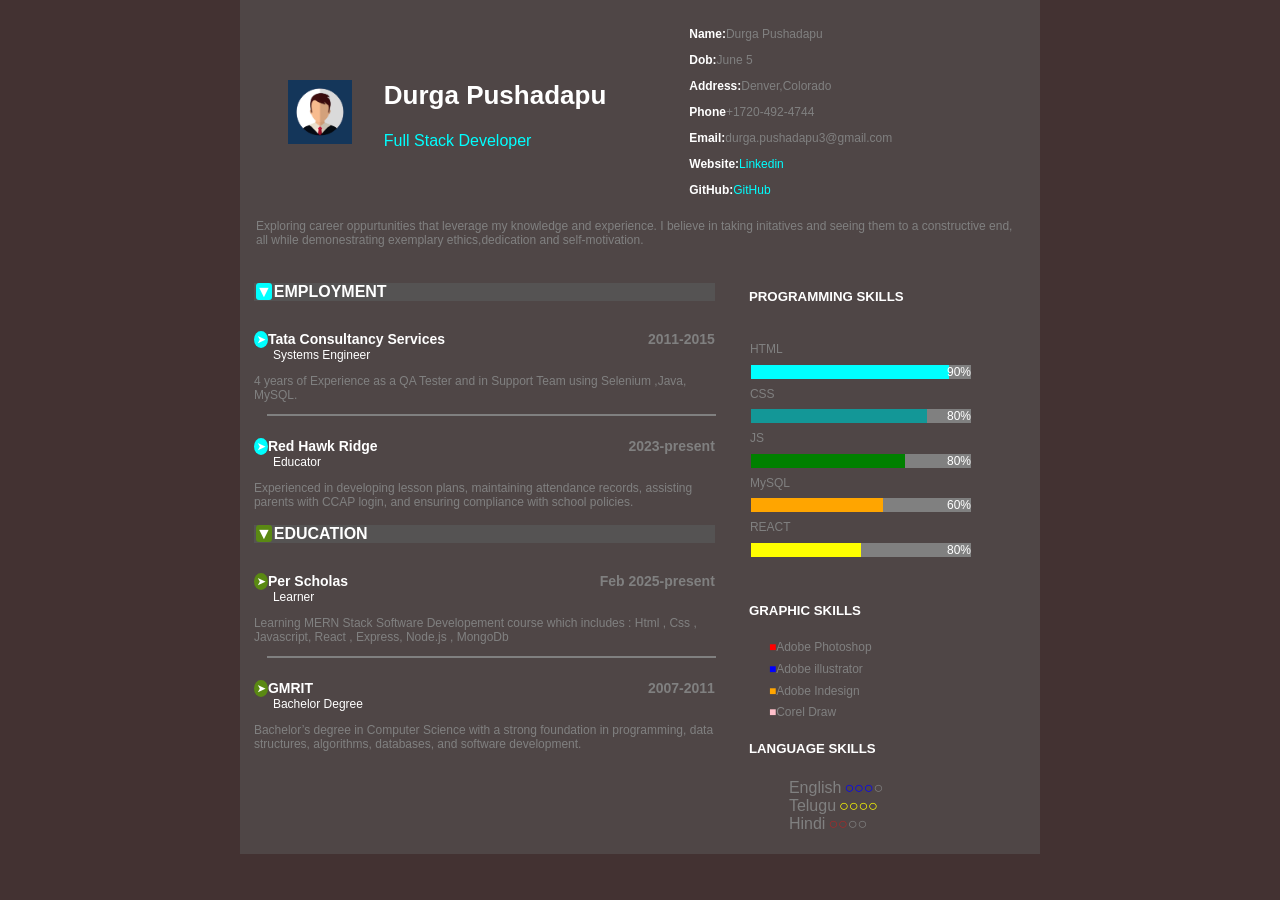
==== commit 66b941fd: "Some changes" ====
--- a/index.html
+++ b/index.html
@@ -17,12 +17,13 @@
                     </div>
                 </div>
                 <div class="box grey smallFont" id="box2">
-                    <p><strong>Name:</strong> Pushadapu Durga</p>
+                    <p><strong>Name:</strong>Durga Pushadapu</p>
                     <p><strong>Dob:</strong>June 5</p>
                     <p><strong>Address:</strong>Denver,Colorado</p>
-                    <p><strong>Phone</strong>+1987-654-3210</p>
-                    <p><strong>Email:</strong>mdbhavani.cse@yahoo.com</p>
-                    <p><strong>Website:</strong><a href="http://www.linkedin.com" target="_blank">https://www.linkedin.com/in/durga-p-b228aa2b4/</a></p>
+                    <p><strong>Phone</strong>+1720-492-4744</p>
+                    <p><strong>Email:</strong>durga.pushadapu3@gmail.com</p>
+                    <p><strong>Website:</strong><a href="https://www.linkedin.com/in/durga-p-b228aa2b4/" target="_blank">Linkedin</a></p>
+                    <p><strong>GitHub:</strong><a href="https://github.com/Vaahne?tab=repositories" target="_blank">GitHub</a></p>
                 </div>
                 <div class="box grey smallFont" id="box3">
                     Exploring career oppurtunities that leverage my knowledge and experience. I believe in taking initatives and seeing them to a constructive end, all while demonestrating exemplary ethics,dedication and self-motivation.  
@@ -53,7 +54,7 @@
                 <p class="org edu mediumFont">Per Scholas <span class="date grey">Feb 2025-present</span></p>
                 <p class="subtitle" >Learner</p>             
             </div>
-            <p class="desc grey smallFont">Learning Full Stack Software Developement course which includes : Html , Css , Javascript, React , Express, Node.js , MongoDb
+            <p class="desc grey smallFont">Learning MERN Stack Software Developement course which includes : Html , Css , Javascript, React , Express, Node.js , MongoDb
                   
             </p>
                 <hr/>
@@ -72,11 +73,11 @@
                     <li>CSS</li>
                     <li><div class="progressbar css">80%</div></li>
                     <li>JS</li>
-                    <li><div class="progressbar js">70%</div></li>
+                    <li><div class="progressbar js">80%</div></li>
                     <li>MySQL</li>
                     <li><div class="progressbar mysql">60%</div></li>
                     <li>REACT</li>
-                    <li><div class="progressbar react">50%</div></li>
+                    <li><div class="progressbar react">80%</div></li>
                 </ul>
                 </div>
                 <div>
